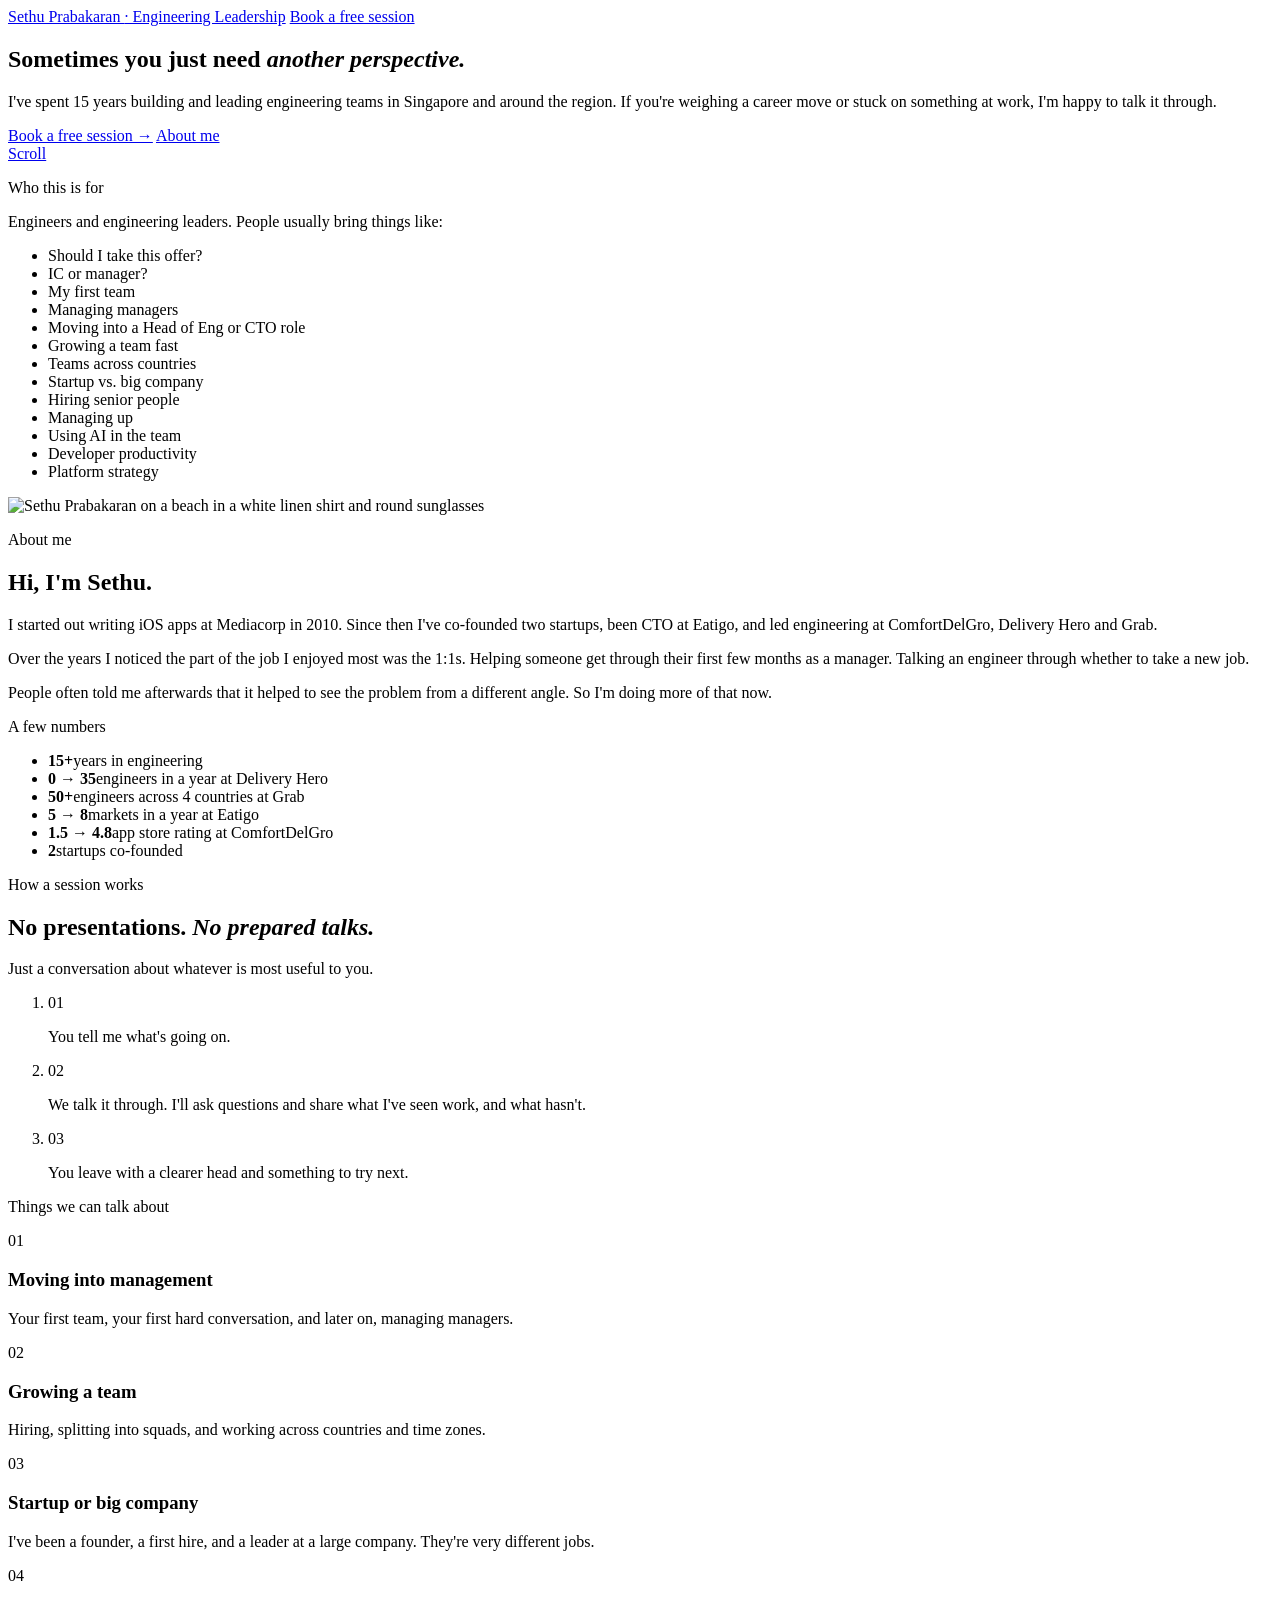
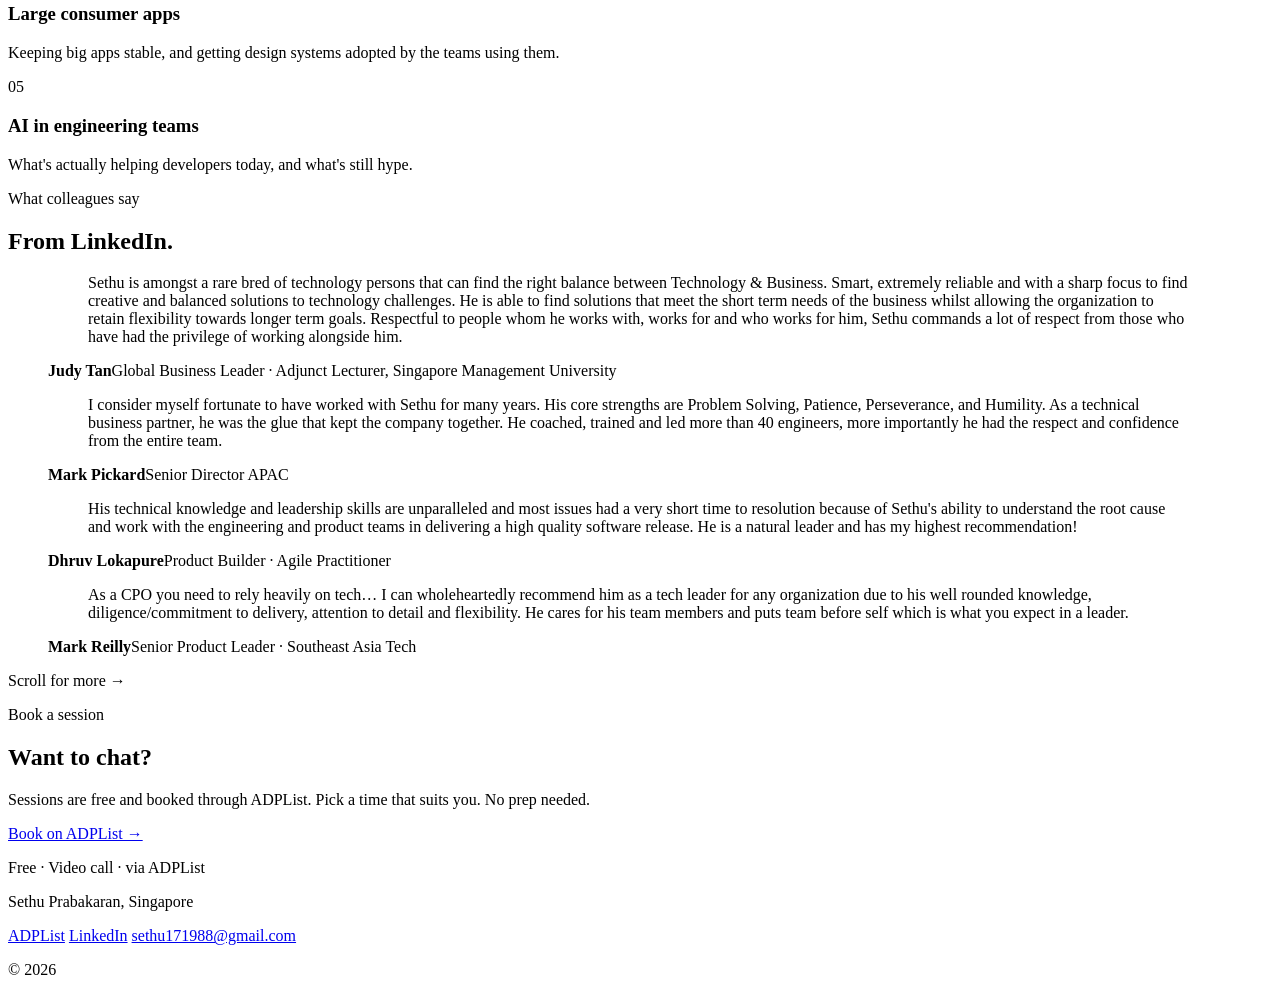
==== site/index.html @ c2260f2d "Add mentoring website with S3/CloudFront infra and GitHub Actions deploy Static site (site/), Terraf" ====
<!doctype html>
<html lang="en">
<head>
  <meta charset="utf-8">
  <meta name="viewport" content="width=device-width, initial-scale=1">
  <title>Sethu Prabakaran | Engineering Leadership Mentoring</title>
  <meta name="description" content="Free 1:1 mentoring with Sethu Prabakaran for engineers and engineering leaders. Talk through a career decision, a move into management, or a problem you're stuck on.">
  <link rel="canonical" href="https://sethuprabakaran.com/">

  <meta property="og:type" content="website">
  <meta property="og:url" content="https://sethuprabakaran.com/">
  <meta property="og:title" content="Sethu Prabakaran | Engineering Leadership Mentoring">
  <meta property="og:description" content="Free 1:1 mentoring for engineers and engineering leaders.">
  <meta property="og:image" content="https://sethuprabakaran.com/assets/og-image.jpg">
  <meta name="twitter:card" content="summary_large_image">

  <link rel="icon" href="/favicon.svg" type="image/svg+xml">
  <link rel="preconnect" href="https://fonts.googleapis.com">
  <link rel="preconnect" href="https://fonts.gstatic.com" crossorigin>
  <link href="https://fonts.googleapis.com/css2?family=Fraunces:ital,opsz,wght@0,9..144,300..600;1,9..144,300..600&family=IBM+Plex+Mono:wght@400;500&family=Inter:wght@400;500;600&display=swap" rel="stylesheet">
  <link rel="stylesheet" href="/styles.css">

  <script type="application/ld+json">
  {
    "@context": "https://schema.org",
    "@type": "Person",
    "name": "Sethu Prabakaran",
    "jobTitle": "Engineering Leadership Advisor & Mentor",
    "url": "https://sethuprabakaran.com/",
    "image": "https://sethuprabakaran.com/assets/sethu.jpg",
    "address": { "@type": "PostalAddress", "addressCountry": "SG" },
    "alumniOf": "National University of Singapore",
    "sameAs": [
      "https://www.linkedin.com/in/sethu-prabakaran/",
      "https://adplist.org/mentors/sethu-prabakaran"
    ]
  }
  </script>
</head>
<body>

<header class="nav">
  <a class="nav__brand" href="#top">Sethu Prabakaran <span>· Engineering Leadership</span></a>
  <a class="nav__cta" href="https://adplist.org/mentors/sethu-prabakaran" target="_blank" rel="noopener">Book a free session</a>
</header>

<main id="top">

  <!-- HERO -->
  <section class="hero">
    <div class="hero__bg" aria-hidden="true"></div>
    <div class="hero__inner">
      <h1 class="hero__title">Sometimes you just need <em>another perspective.</em></h1>
      <p class="hero__lede">
        I've spent 15 years building and leading engineering teams in Singapore and around the region.
        If you're weighing a career move or stuck on something at work, I'm happy to talk it through.
      </p>
      <div class="hero__actions">
        <a class="btn btn--primary" href="https://adplist.org/mentors/sethu-prabakaran" target="_blank" rel="noopener">Book a free session →</a>
        <a class="btn btn--ghost" href="#story">About me</a>
      </div>
    </div>
    <a class="hero__scroll" href="#for" aria-label="Scroll down">Scroll</a>
  </section>

  <!-- WHO THIS IS FOR -->
  <section id="for" class="section reveal">
    <p class="label">Who this is for</p>
    <p class="section__intro">Engineers and engineering leaders. People usually bring things like:</p>
    <ul class="chips">
      <li>Should I take this offer?</li>
      <li>IC or manager?</li>
      <li>My first team</li>
      <li>Managing managers</li>
      <li>Moving into a Head of Eng or CTO role</li>
      <li>Growing a team fast</li>
      <li>Teams across countries</li>
      <li>Startup vs. big company</li>
      <li>Hiring senior people</li>
      <li>Managing up</li>
      <li>Using AI in the team</li>
      <li>Developer productivity</li>
      <li>Platform strategy</li>
    </ul>
  </section>

  <!-- MY STORY -->
  <section id="story" class="section story reveal">
    <div class="story__photo">
      <img src="/assets/sethu-700.jpg" srcset="/assets/sethu-700.jpg 700w, /assets/sethu.jpg 1067w" sizes="(max-width: 860px) 100vw, 420px" alt="Sethu Prabakaran on a beach in a white linen shirt and round sunglasses" width="700" height="628" loading="lazy">
    </div>
    <div class="story__text">
      <p class="label">About me</p>
      <h2 class="h2">Hi, I'm Sethu.</h2>

      <p>I started out writing iOS apps at Mediacorp in 2010. Since then I've co-founded two startups, been CTO at Eatigo, and led engineering at ComfortDelGro, Delivery Hero and Grab.</p>

      <p>Over the years I noticed the part of the job I enjoyed most was the 1:1s. Helping someone get through their first few months as a manager. Talking an engineer through whether to take a new job.</p>

      <p>People often told me afterwards that it helped to see the problem from a different angle. So I'm doing more of that now.</p>
    </div>
  </section>

  <!-- TRACK RECORD -->
  <section class="section section--tint reveal" aria-labelledby="record-title">
    <p class="label" id="record-title">A few numbers</p>
    <ul class="stats">
      <li><strong>15+</strong><span>years in engineering</span></li>
      <li><strong>0 → 35</strong><span>engineers in a year at Delivery Hero</span></li>
      <li><strong>50+</strong><span>engineers across 4 countries at Grab</span></li>
      <li><strong>5 → 8</strong><span>markets in a year at Eatigo</span></li>
      <li><strong>1.5 → 4.8</strong><span>app store rating at ComfortDelGro</span></li>
      <li><strong>2</strong><span>startups co-founded</span></li>
    </ul>
  </section>

  <!-- HOW A SESSION WORKS -->
  <section class="section reveal">
    <p class="label">How a session works</p>
    <h2 class="h2">No presentations. <em>No prepared talks.</em></h2>
    <p class="section__intro">Just a conversation about whatever is most useful to you.</p>
    <ol class="steps">
      <li><span class="steps__n">01</span><p>You tell me what's going on.</p></li>
      <li><span class="steps__n">02</span><p>We talk it through. I'll ask questions and share what I've seen work, and what hasn't.</p></li>
      <li><span class="steps__n">03</span><p>You leave with a clearer head and something to try next.</p></li>
    </ol>
  </section>

  <!-- TOPICS -->
  <section class="section section--tint reveal">
    <p class="label">Things we can talk about</p>
    <div class="cards">
      <article class="card"><span class="card__n">01</span><h3>Moving into management</h3><p>Your first team, your first hard conversation, and later on, managing managers.</p></article>
      <article class="card"><span class="card__n">02</span><h3>Growing a team</h3><p>Hiring, splitting into squads, and working across countries and time zones.</p></article>
      <article class="card"><span class="card__n">03</span><h3>Startup or big company</h3><p>I've been a founder, a first hire, and a leader at a large company. They're very different jobs.</p></article>
      <article class="card"><span class="card__n">04</span><h3>Large consumer apps</h3><p>Keeping big apps stable, and getting design systems adopted by the teams using them.</p></article>
      <article class="card"><span class="card__n">05</span><h3>AI in engineering teams</h3><p>What's actually helping developers today, and what's still hype.</p></article>
    </div>
  </section>

  <!-- TESTIMONIALS: from LinkedIn recommendations. Add another <figure class="quote"> to extend. -->
  <section id="testimonials" class="section reveal">
    <p class="label">What colleagues say</p>
    <h2 class="h2">From LinkedIn.</h2>
    <div class="quotes">
      <figure class="quote">
        <blockquote><p>Sethu is amongst a rare bred of technology persons that can find the right balance between Technology &amp; Business. Smart, extremely reliable and with a sharp focus to find creative and balanced solutions to technology challenges. He is able to find solutions that meet the short term needs of the business whilst allowing the organization to retain flexibility towards longer term goals. Respectful to people whom he works with, works for and who works for him, Sethu commands a lot of respect from those who have had the privilege of working alongside him.</p></blockquote>
        <figcaption><strong>Judy Tan</strong><span>Global Business Leader · Adjunct Lecturer, Singapore Management University</span></figcaption>
      </figure>
      <figure class="quote">
        <blockquote><p>I consider myself fortunate to have worked with Sethu for many years. His core strengths are Problem Solving, Patience, Perseverance, and Humility. As a technical business partner, he was the glue that kept the company together. He coached, trained and led more than 40 engineers, more importantly he had the respect and confidence from the entire team.</p></blockquote>
        <figcaption><strong>Mark Pickard</strong><span>Senior Director APAC</span></figcaption>
      </figure>
      <figure class="quote">
        <blockquote><p>His technical knowledge and leadership skills are unparalleled and most issues had a very short time to resolution because of Sethu's ability to understand the root cause and work with the engineering and product teams in delivering a high quality software release. He is a natural leader and has my highest recommendation!</p></blockquote>
        <figcaption><strong>Dhruv Lokapure</strong><span>Product Builder · Agile Practitioner</span></figcaption>
      </figure>
      <figure class="quote">
        <blockquote><p>As a CPO you need to rely heavily on tech… I can wholeheartedly recommend him as a tech leader for any organization due to his well rounded knowledge, diligence/commitment to delivery, attention to detail and flexibility. He cares for his team members and puts team before self which is what you expect in a leader.</p></blockquote>
        <figcaption><strong>Mark Reilly</strong><span>Senior Product Leader · Southeast Asia Tech</span></figcaption>
      </figure>
    </div>
    <p class="quotes__hint">Scroll for more →</p>
  </section>

  <!-- BOOKING CTA -->
  <section id="book" class="section book reveal">
    <p class="label">Book a session</p>
    <h2 class="h2">Want to chat?</h2>
    <p class="section__intro">Sessions are free and booked through ADPList. Pick a time that suits you. No prep needed.</p>
    <a class="btn btn--primary btn--lg" href="https://adplist.org/mentors/sethu-prabakaran" target="_blank" rel="noopener">Book on ADPList →</a>
    <p class="book__meta">Free · Video call · via ADPList</p>
  </section>

</main>

<footer class="footer">
  <p class="footer__name">Sethu Prabakaran, Singapore</p>
  <nav class="footer__links" aria-label="Contact">
    <a href="https://adplist.org/mentors/sethu-prabakaran" target="_blank" rel="noopener">ADPList</a>
    <a href="https://www.linkedin.com/in/sethu-prabakaran/" target="_blank" rel="noopener">LinkedIn</a>
    <a href="mailto:sethu171988@gmail.com">sethu171988@gmail.com</a>
  </nav>
  <p class="footer__copy">© <span id="year">2026</span></p>
</footer>

<script src="/main.js" defer></script>
</body>
</html>
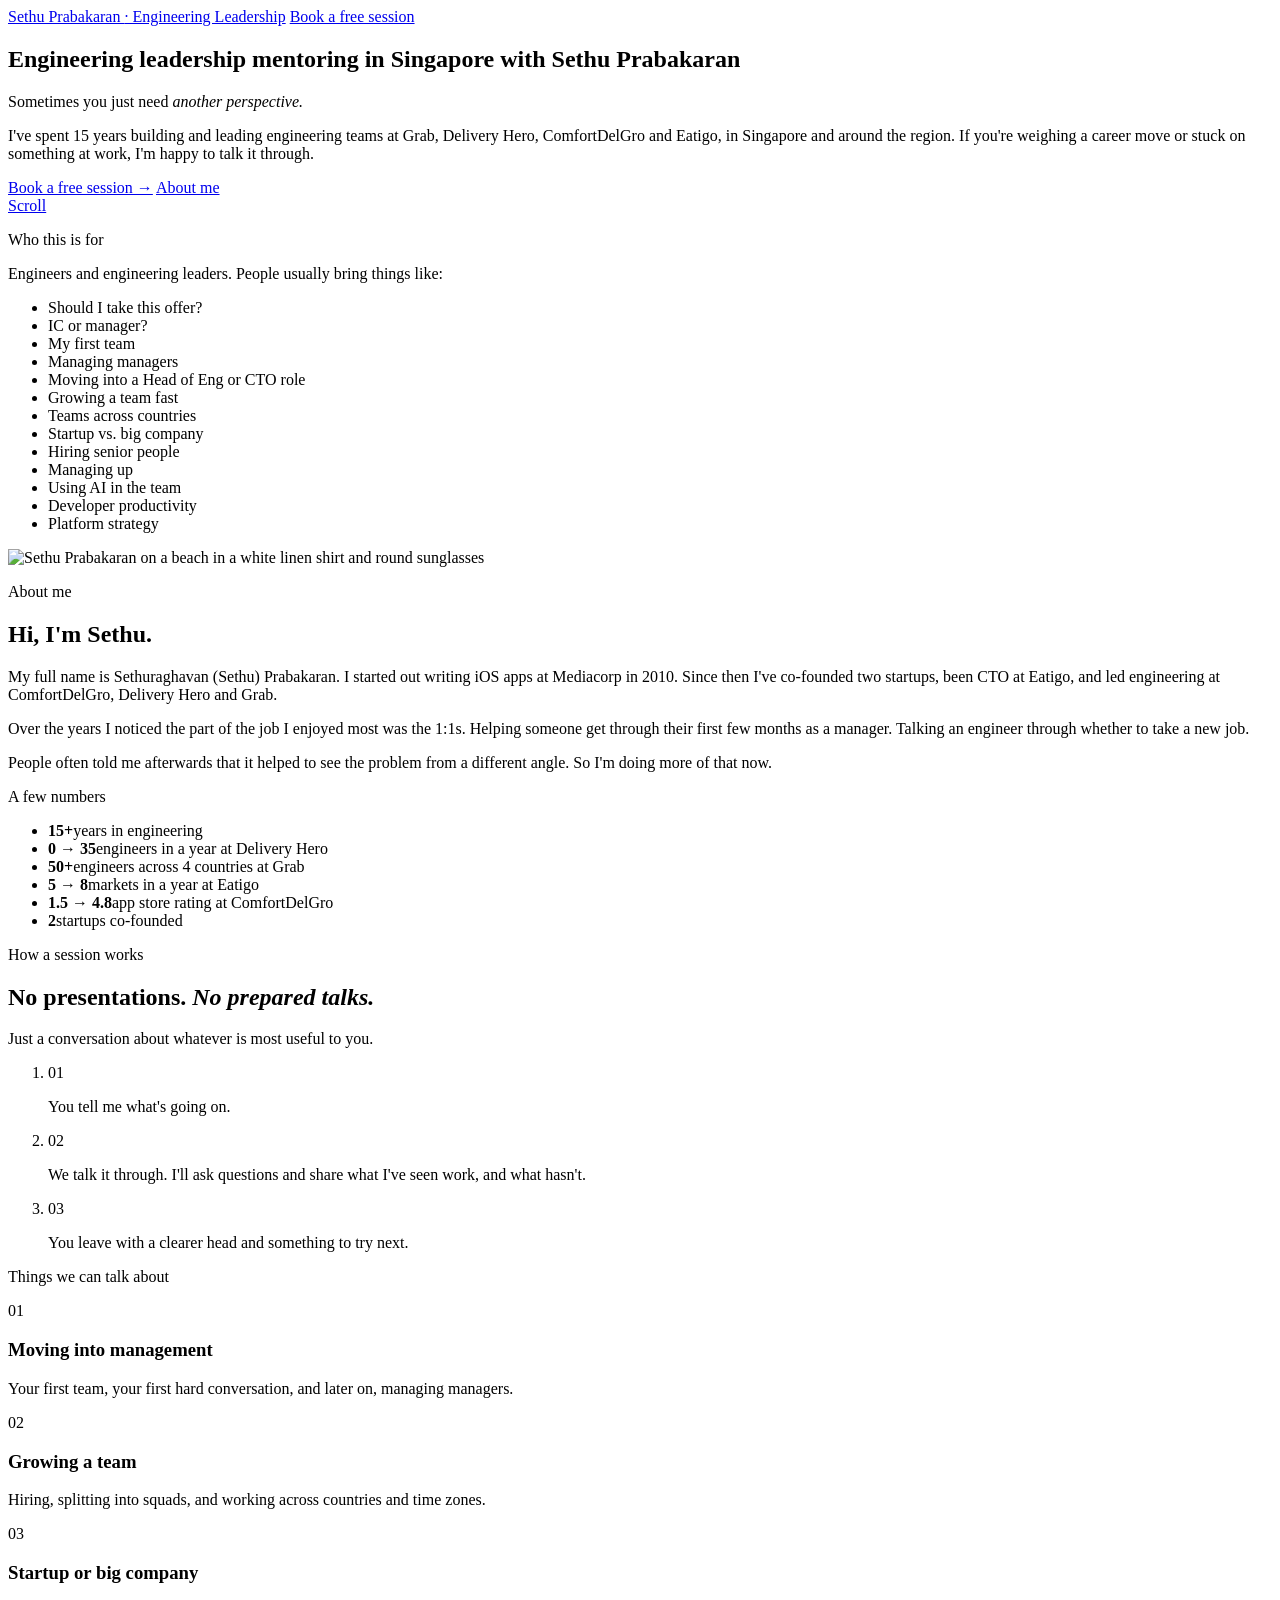
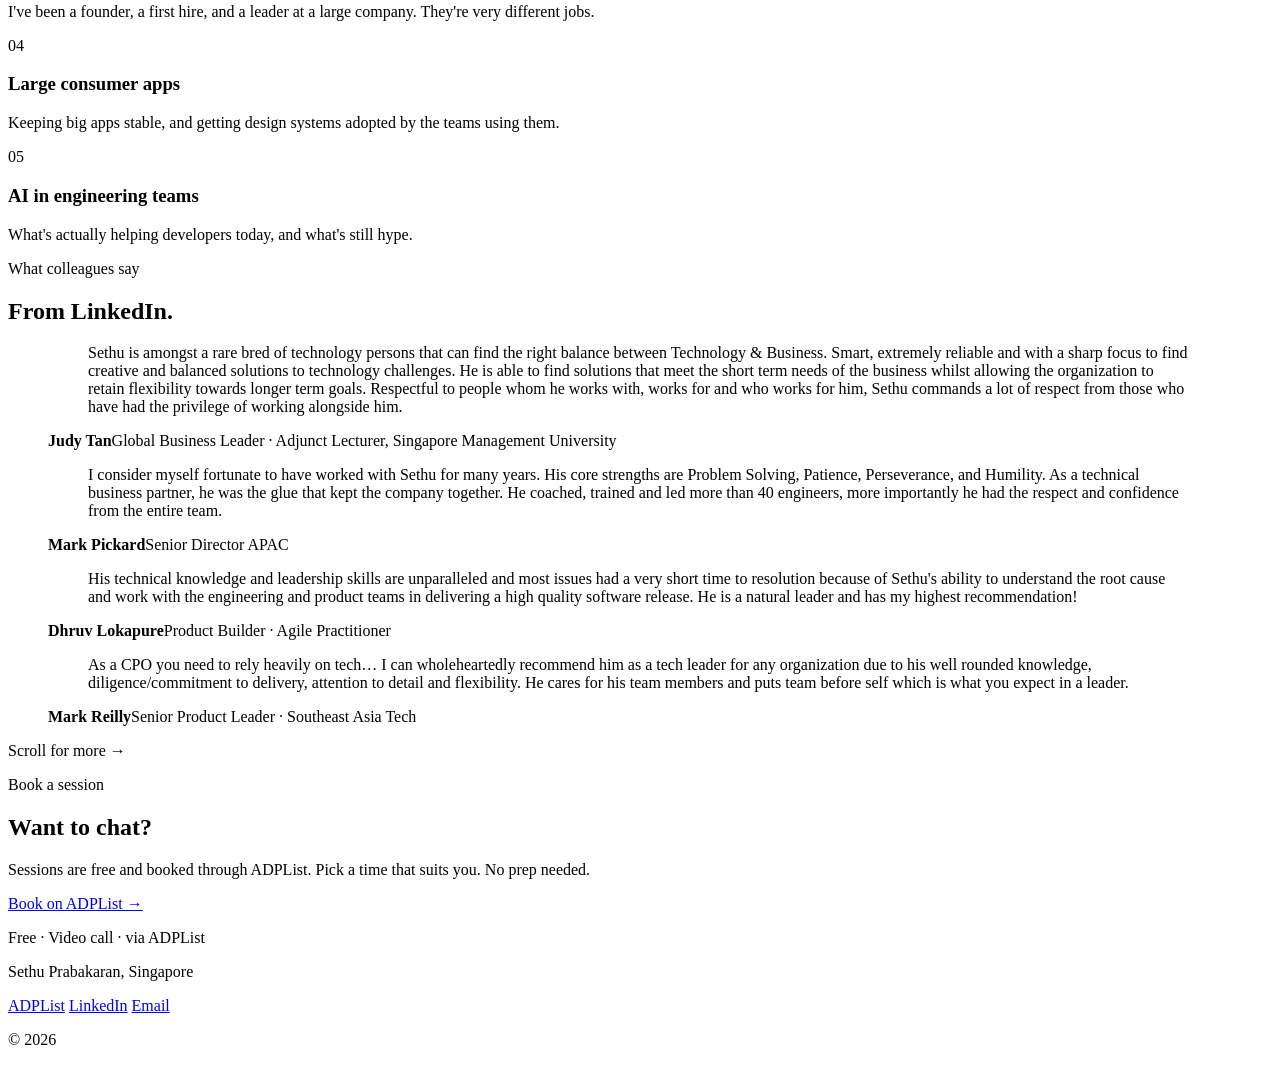
==== commit 4d54fd30: "SEO: keyword H1, title/description with location and employers, richer Person schema, WebP images, o" ====
--- a/site/index.html
+++ b/site/index.html
@@ -3,13 +3,15 @@
 <head>
   <meta charset="utf-8">
   <meta name="viewport" content="width=device-width, initial-scale=1">
-  <title>Sethu Prabakaran | Engineering Leadership Mentoring</title>
-  <meta name="description" content="Free 1:1 mentoring with Sethu Prabakaran for engineers and engineering leaders. Talk through a career decision, a move into management, or a problem you're stuck on.">
+  <title>Sethu Prabakaran | Engineering Leadership Mentor, Singapore</title>
+  <meta name="description" content="Free 1:1 mentoring with Sethu Prabakaran (ex-Grab, Delivery Hero) for engineers and engineering leaders in Singapore. Talk through a career move or a hard problem.">
+  <meta name="author" content="Sethu Prabakaran">
+  <meta name="theme-color" content="#f6f1ea">
   <link rel="canonical" href="https://sethuprabakaran.com/">
 
   <meta property="og:type" content="website">
   <meta property="og:url" content="https://sethuprabakaran.com/">
-  <meta property="og:title" content="Sethu Prabakaran | Engineering Leadership Mentoring">
+  <meta property="og:title" content="Sethu Prabakaran | Engineering Leadership Mentor, Singapore">
   <meta property="og:description" content="Free 1:1 mentoring for engineers and engineering leaders.">
   <meta property="og:image" content="https://sethuprabakaran.com/assets/og-image.jpg">
   <meta name="twitter:card" content="summary_large_image">
@@ -25,11 +27,13 @@
     "@context": "https://schema.org",
     "@type": "Person",
     "name": "Sethu Prabakaran",
-    "jobTitle": "Engineering Leadership Advisor & Mentor",
+    "alternateName": "Sethuraghavan Prabakaran",
+    "jobTitle": "Engineering Leader & Mentor",
     "url": "https://sethuprabakaran.com/",
     "image": "https://sethuprabakaran.com/assets/sethu.jpg",
-    "address": { "@type": "PostalAddress", "addressCountry": "SG" },
+    "address": { "@type": "PostalAddress", "addressLocality": "Singapore", "addressCountry": "SG" },
     "alumniOf": "National University of Singapore",
+    "knowsAbout": ["Engineering management", "Scaling engineering teams", "Developer productivity", "AI in engineering teams"],
     "sameAs": [
       "https://www.linkedin.com/in/sethu-prabakaran/",
       "https://adplist.org/mentors/sethu-prabakaran"
@@ -50,9 +54,10 @@
   <section class="hero">
     <div class="hero__bg" aria-hidden="true"></div>
     <div class="hero__inner">
-      <h1 class="hero__title">Sometimes you just need <em>another perspective.</em></h1>
+      <h1 class="label">Engineering leadership mentoring in Singapore with Sethu Prabakaran</h1>
+      <p class="hero__title">Sometimes you just need <em>another perspective.</em></p>
       <p class="hero__lede">
-        I've spent 15 years building and leading engineering teams in Singapore and around the region.
+        I've spent 15 years building and leading engineering teams at Grab, Delivery Hero, ComfortDelGro and Eatigo, in Singapore and around the region.
         If you're weighing a career move or stuck on something at work, I'm happy to talk it through.
       </p>
       <div class="hero__actions">
@@ -87,13 +92,16 @@
   <!-- MY STORY -->
   <section id="story" class="section story reveal">
     <div class="story__photo">
-      <img src="/assets/sethu-700.jpg" srcset="/assets/sethu-700.jpg 700w, /assets/sethu.jpg 1067w" sizes="(max-width: 860px) 100vw, 420px" alt="Sethu Prabakaran on a beach in a white linen shirt and round sunglasses" width="700" height="628" loading="lazy">
+      <picture>
+        <source type="image/webp" srcset="/assets/sethu-700.webp 700w, /assets/sethu.webp 1067w" sizes="(max-width: 860px) 100vw, 420px">
+        <img src="/assets/sethu-700.jpg" srcset="/assets/sethu-700.jpg 700w, /assets/sethu.jpg 1067w" sizes="(max-width: 860px) 100vw, 420px" alt="Sethu Prabakaran on a beach in a white linen shirt and round sunglasses" width="700" height="628" loading="lazy" decoding="async">
+      </picture>
     </div>
     <div class="story__text">
       <p class="label">About me</p>
       <h2 class="h2">Hi, I'm Sethu.</h2>
 
-      <p>I started out writing iOS apps at Mediacorp in 2010. Since then I've co-founded two startups, been CTO at Eatigo, and led engineering at ComfortDelGro, Delivery Hero and Grab.</p>
+      <p>My full name is Sethuraghavan (Sethu) Prabakaran. I started out writing iOS apps at Mediacorp in 2010. Since then I've co-founded two startups, been CTO at Eatigo, and led engineering at ComfortDelGro, Delivery Hero and Grab.</p>
 
       <p>Over the years I noticed the part of the job I enjoyed most was the 1:1s. Helping someone get through their first few months as a manager. Talking an engineer through whether to take a new job.</p>
 
@@ -179,7 +187,7 @@
   <nav class="footer__links" aria-label="Contact">
     <a href="https://adplist.org/mentors/sethu-prabakaran" target="_blank" rel="noopener">ADPList</a>
     <a href="https://www.linkedin.com/in/sethu-prabakaran/" target="_blank" rel="noopener">LinkedIn</a>
-    <a href="mailto:sethu171988@gmail.com">sethu171988@gmail.com</a>
+    <a class="js-email" data-u="889171uhtes" data-d="moc.liamg" href="https://www.linkedin.com/in/sethu-prabakaran/" target="_blank" rel="noopener">Email</a>
   </nav>
   <p class="footer__copy">© <span id="year">2026</span></p>
 </footer>
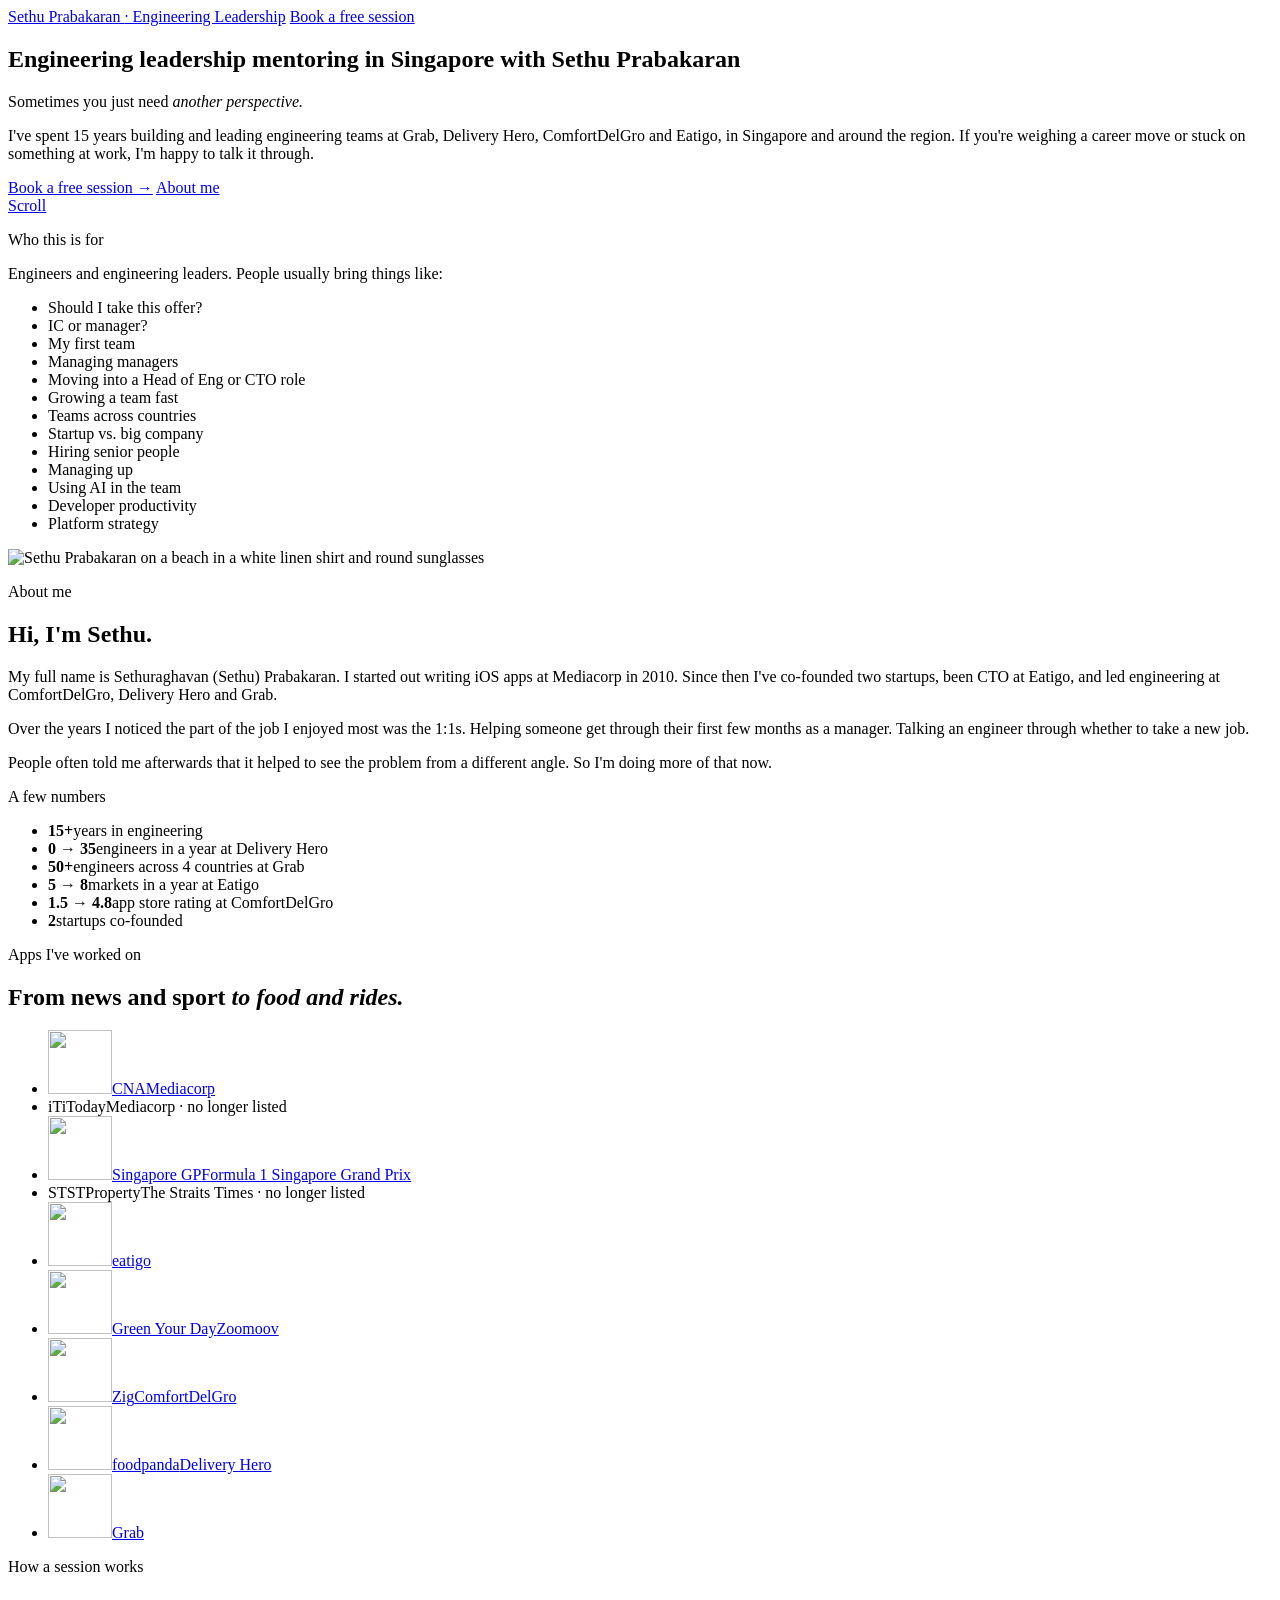
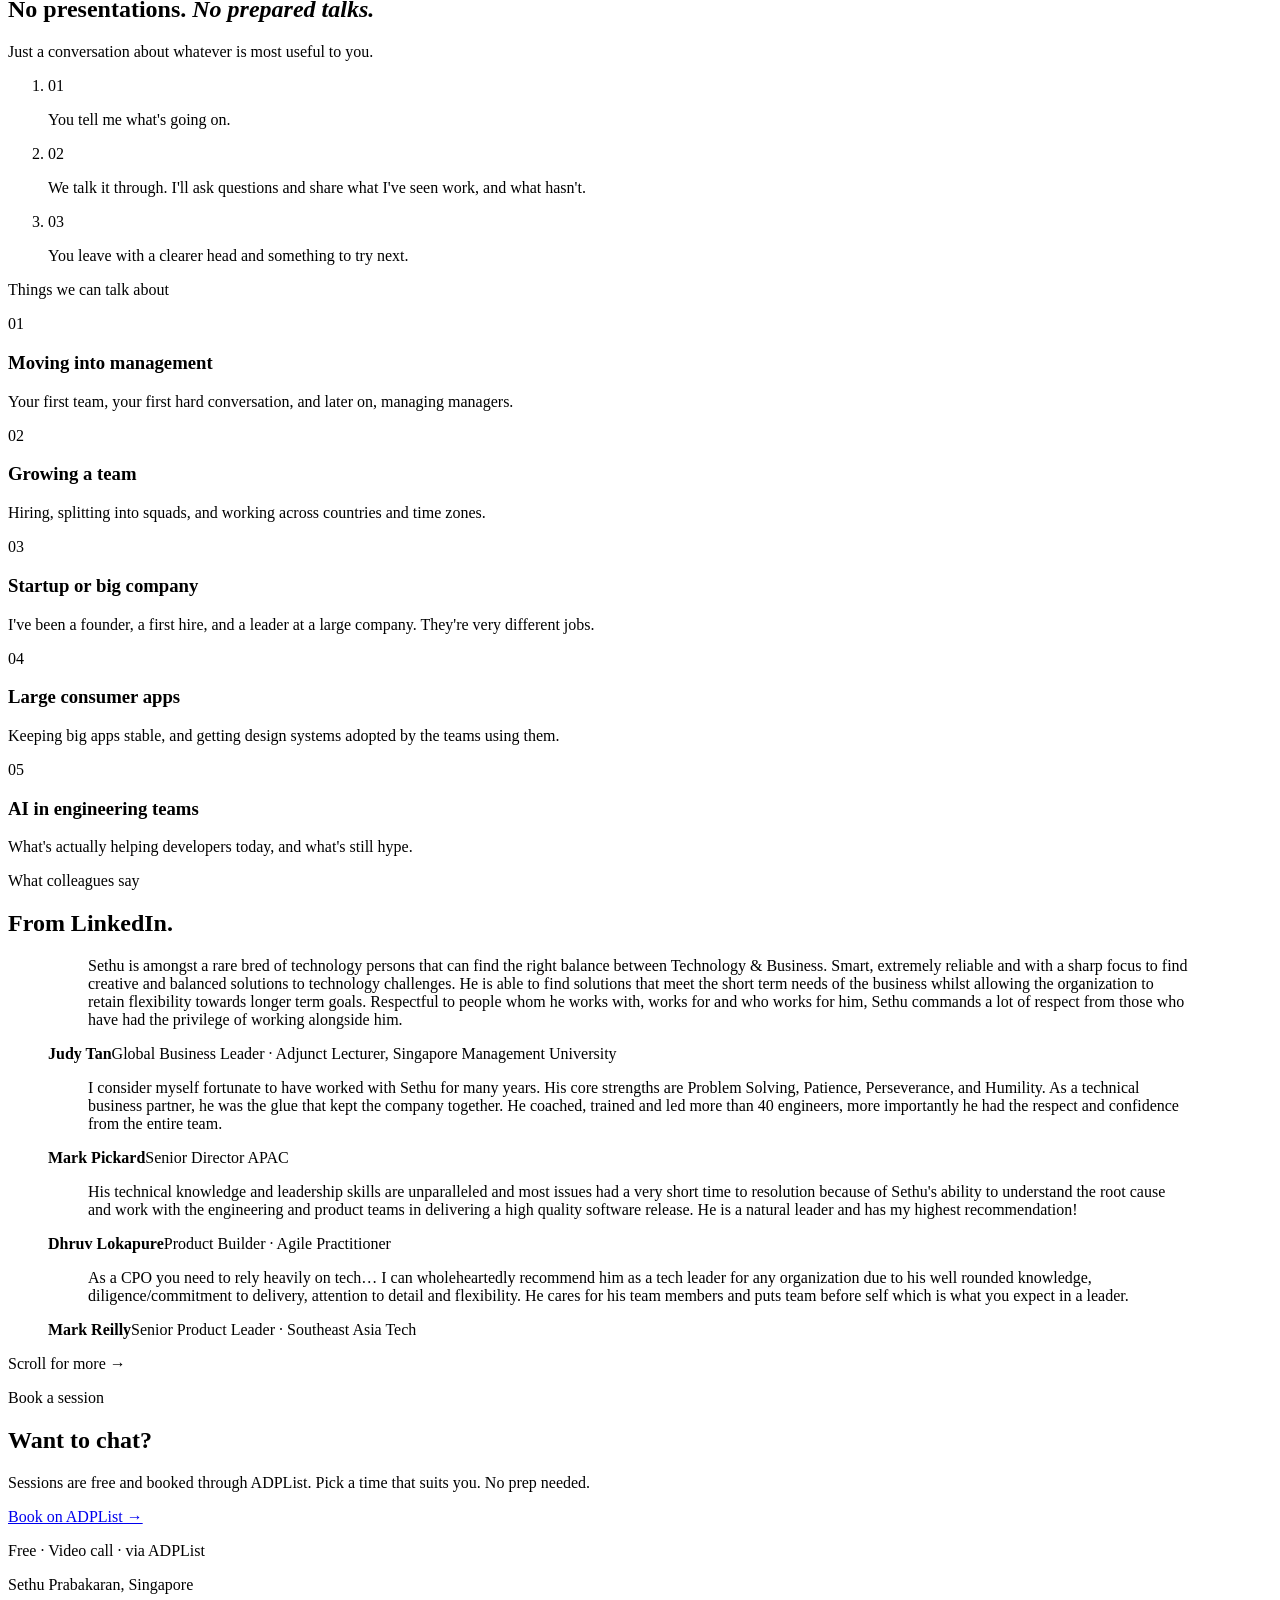
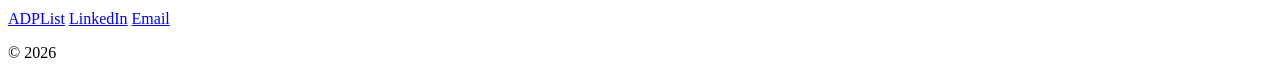
==== commit b2520264: "Add apps section with App Store icons Co-Authored-By: Claude Opus 5.5 <noreply@anthropic.com>" ====
--- a/site/index.html
+++ b/site/index.html
@@ -122,6 +122,23 @@
     </ul>
   </section>
 
+  <!-- APPS: icons in site/assets/apps/ (256px WebP from the App Store). -->
+  <section id="apps" class="section reveal" aria-labelledby="apps-title">
+    <p class="label" id="apps-title">Apps I've worked on</p>
+    <h2 class="h2">From news and sport <em>to food and rides.</em></h2>
+    <ul class="apps">
+      <li><a href="https://apps.apple.com/sg/app/cna-channel-newsasia/id520773971" target="_blank" rel="noopener"><img src="/assets/apps/cna.webp" alt="" width="64" height="64" loading="lazy" decoding="async"><span class="apps__name">CNA</span><span class="apps__org">Mediacorp</span></a></li>
+      <li><div><span class="apps__icon" aria-hidden="true">iT</span><span class="apps__name">iToday</span><span class="apps__org">Mediacorp · no longer listed</span></div></li>
+      <li><a href="https://apps.apple.com/sg/app/singapore-gp/id518276170" target="_blank" rel="noopener"><img src="/assets/apps/singapore-gp.webp" alt="" width="64" height="64" loading="lazy" decoding="async"><span class="apps__name">Singapore GP</span><span class="apps__org">Formula 1 Singapore Grand Prix</span></a></li>
+      <li><div><span class="apps__icon" aria-hidden="true">ST</span><span class="apps__name">STProperty</span><span class="apps__org">The Straits Times · no longer listed</span></div></li>
+      <li><a href="https://apps.apple.com/sg/app/eatigo/id879030389" target="_blank" rel="noopener"><img src="/assets/apps/eatigo.webp" alt="" width="64" height="64" loading="lazy" decoding="async"><span class="apps__name">eatigo</span></a></li>
+      <li><a href="https://apps.apple.com/sg/app/green-your-day/id6738002000" target="_blank" rel="noopener"><img src="/assets/apps/green-your-day.webp" alt="" width="64" height="64" loading="lazy" decoding="async"><span class="apps__name">Green Your Day</span><span class="apps__org">Zoomoov</span></a></li>
+      <li><a href="https://apps.apple.com/sg/app/cdg-zig-taxis-cars/id954951647" target="_blank" rel="noopener"><img src="/assets/apps/zig.webp" alt="" width="64" height="64" loading="lazy" decoding="async"><span class="apps__name">Zig</span><span class="apps__org">ComfortDelGro</span></a></li>
+      <li><a href="https://apps.apple.com/sg/app/foodpanda-food-groceries/id758103884" target="_blank" rel="noopener"><img src="/assets/apps/foodpanda.webp" alt="" width="64" height="64" loading="lazy" decoding="async"><span class="apps__name">foodpanda</span><span class="apps__org">Delivery Hero</span></a></li>
+      <li><a href="https://apps.apple.com/sg/app/grab-food-delivery-taxi-ride/id647268330" target="_blank" rel="noopener"><img src="/assets/apps/grab.webp" alt="" width="64" height="64" loading="lazy" decoding="async"><span class="apps__name">Grab</span></a></li>
+    </ul>
+  </section>
+
   <!-- HOW A SESSION WORKS -->
   <section class="section reveal">
     <p class="label">How a session works</p>
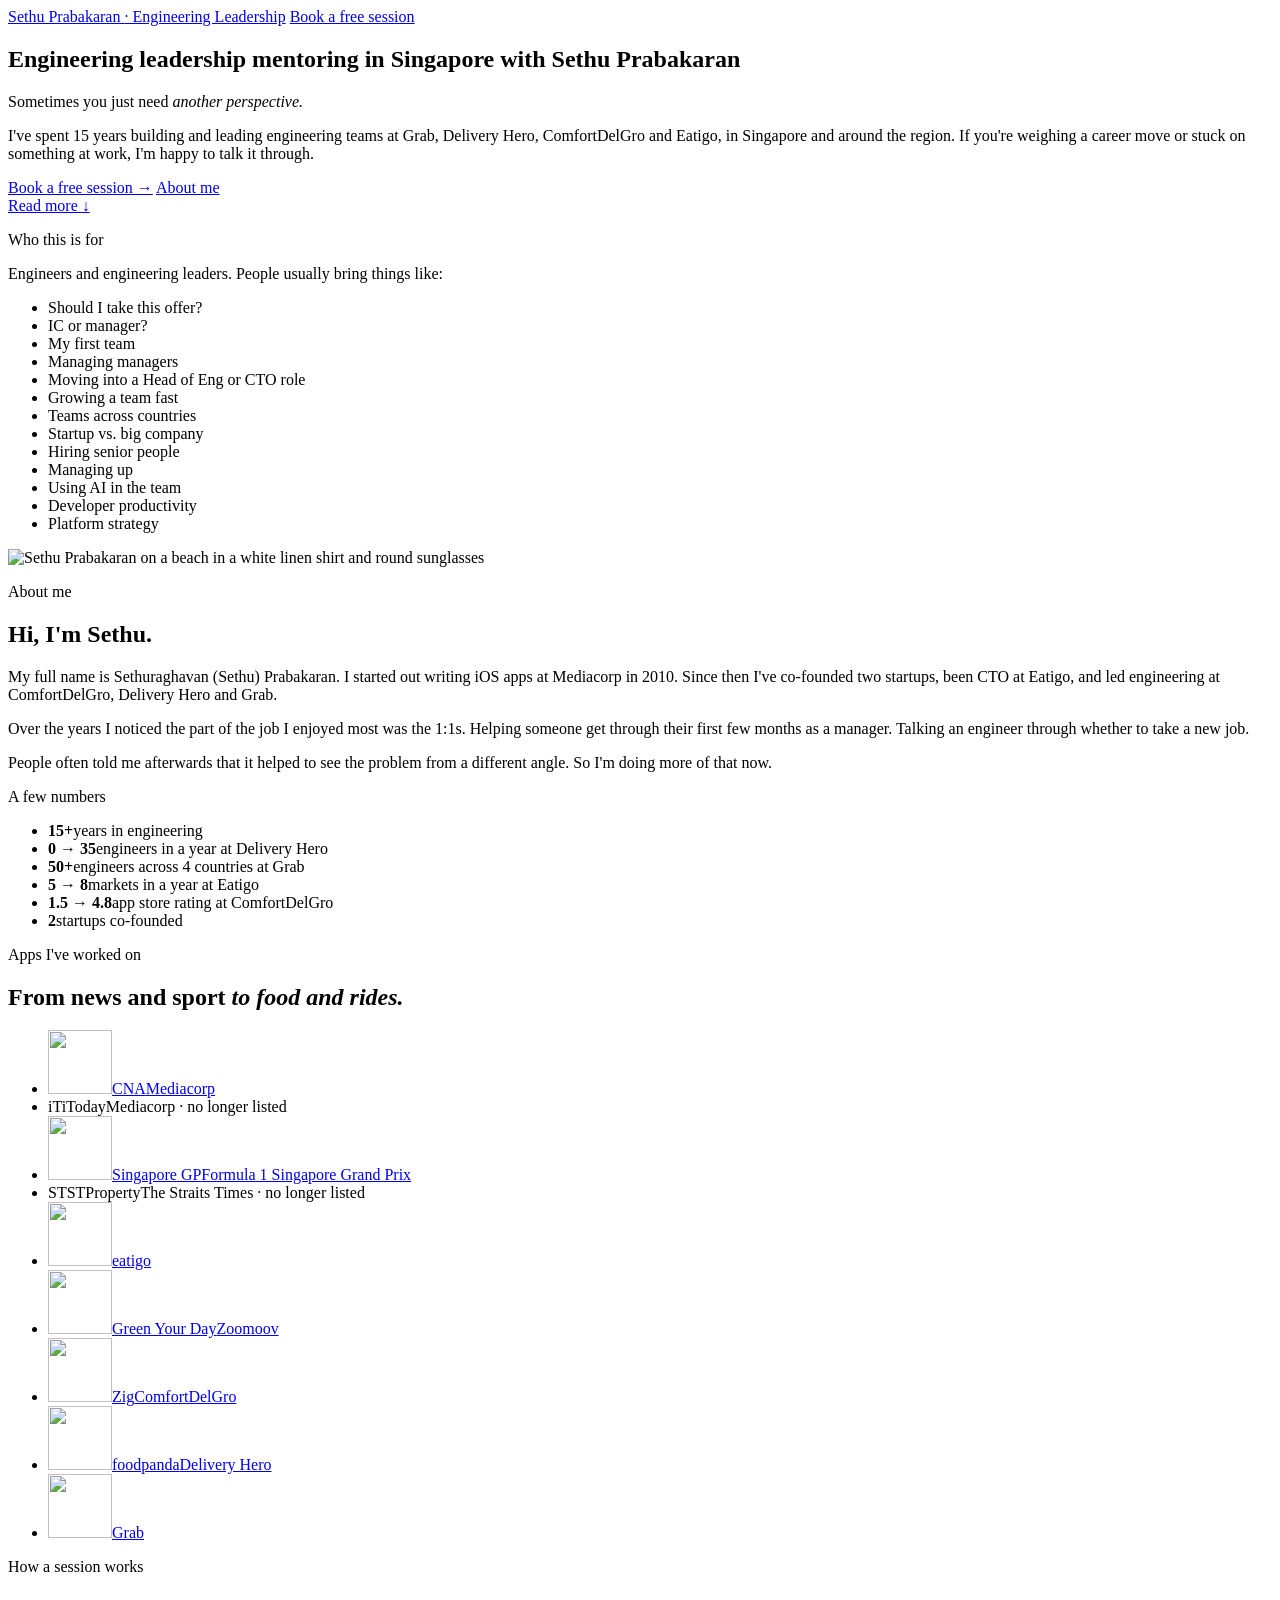
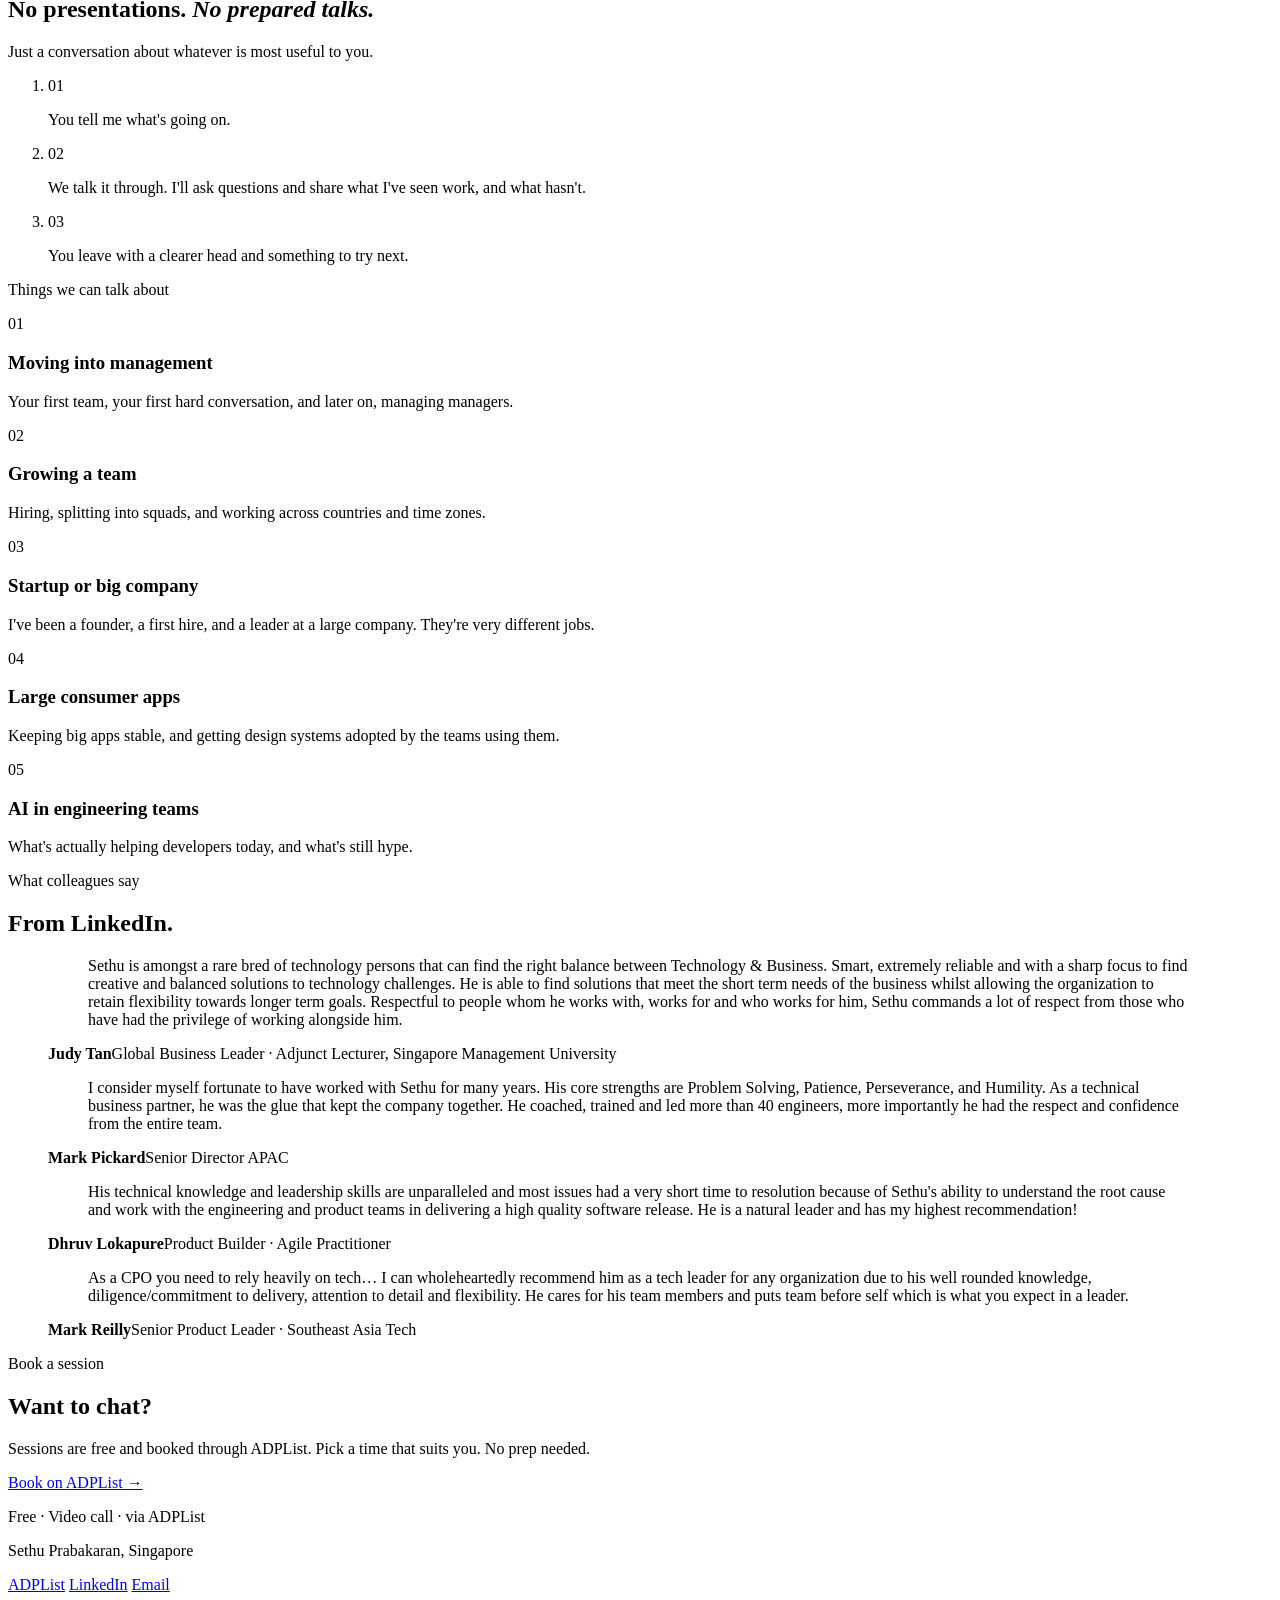
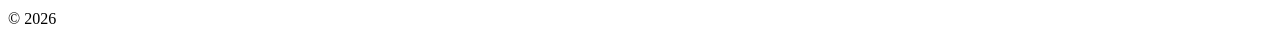
==== commit d07ec1f4: "Newsreader serif, full-bleed testimonial carousel with dots, centered stats - Switch serif from Frau" ====
--- a/site/index.html
+++ b/site/index.html
@@ -19,7 +19,7 @@
   <link rel="icon" href="/favicon.svg" type="image/svg+xml">
   <link rel="preconnect" href="https://fonts.googleapis.com">
   <link rel="preconnect" href="https://fonts.gstatic.com" crossorigin>
-  <link href="https://fonts.googleapis.com/css2?family=Fraunces:ital,opsz,wght@0,9..144,300..600;1,9..144,300..600&family=IBM+Plex+Mono:wght@400;500&family=Inter:wght@400;500;600&display=swap" rel="stylesheet">
+  <link href="https://fonts.googleapis.com/css2?family=Newsreader:ital,opsz,wght@0,6..72,300..600;1,6..72,300..600&family=IBM+Plex+Mono:wght@400;500&family=Inter:wght@400;500;600&display=swap" rel="stylesheet">
   <link rel="stylesheet" href="/styles.css">
 
   <script type="application/ld+json">
@@ -65,7 +65,7 @@
         <a class="btn btn--ghost" href="#story">About me</a>
       </div>
     </div>
-    <a class="hero__scroll" href="#for" aria-label="Scroll down">Scroll</a>
+    <a class="hero__scroll" href="#for">Read more <span aria-hidden="true">↓</span></a>
   </section>
 
   <!-- WHO THIS IS FOR -->
@@ -185,7 +185,7 @@
         <figcaption><strong>Mark Reilly</strong><span>Senior Product Leader · Southeast Asia Tech</span></figcaption>
       </figure>
     </div>
-    <p class="quotes__hint">Scroll for more →</p>
+    <div class="quotes__dots" aria-label="Choose a testimonial"></div>
   </section>
 
   <!-- BOOKING CTA -->
